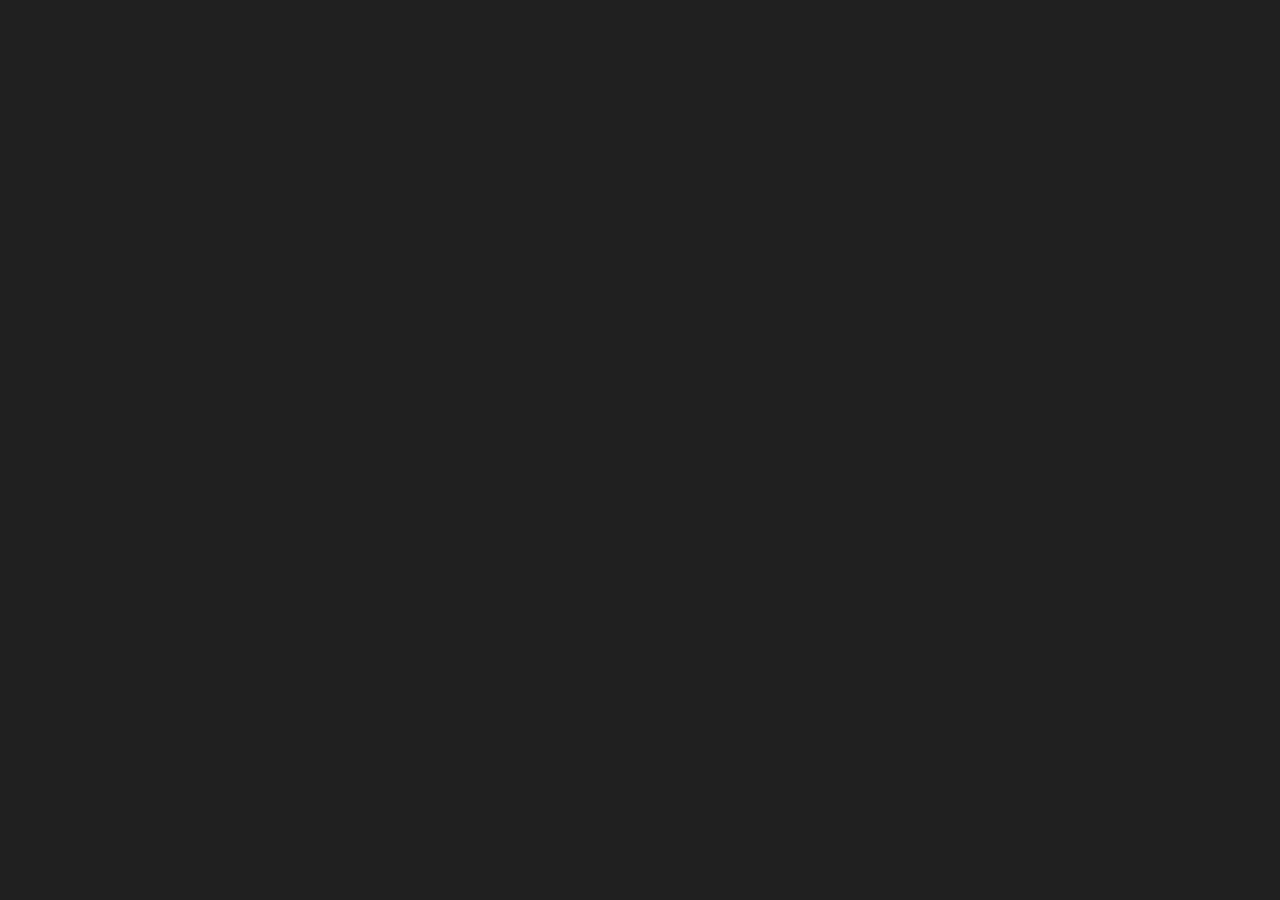
==== index.html @ 685fa37c "update index.html" ====
<!DOCTYPE html>
<html lang="en" >
<head>
  <meta charset="UTF-8">
  <title>David Xyz /# Profile</title>
  <meta name="viewport" content="width=device-width, initial-scale=1"><link rel='stylesheet' href='https://use.fontawesome.com/releases/v5.3.1/css/all.css'><link rel="stylesheet" href="./style.css">
<script>alert ('Welcome Anjg')
alert ('Welcome Todz')</script>
<script language="JavaScript"> 
	
</head>
<style>
	@import url("https://fonts.googleapis.com/css?family=Krub:400,700");
* {
  margin: 0;
  padding: 0;
  box-sizing: border-box;
}

html, body {
  width: 100%;
  height: 100%;
}

body {
  background: #202020;
  font-family: "Krub", sans-serif;
}

.card {
  position: absolute;
  margin: auto;
  top: 0;
  right: 0;
  bottom: 0;
  left: 0;
  width: 250px;
  height: 400px;
  border-radius: 10px;
  box-shadow: 0 10px 25px 5px rgba(0, 0, 0, 0.2);
  background: #151515;
  overflow: hidden;
}
.card .ds-top {
  position: absolute;
  margin: auto;
  top: 0;
  right: 0;
  left: 0;
  width: 300px;
  height: 80px;
  background: crimson;
  animation: dsTop 1.5s;
}
.card .avatar-holder {
  position: absolute;
  margin: auto;
  top: 40px;
  right: 0;
  left: 0;
  width: 100px;
  height: 100px;
  border-radius: 50%;
  box-shadow: 0 0 0 5px #151515, inset 0 0 0 5px #000000, inset 0 0 0 5px #000000, inset 0 0 0 5px #000000, inset 0 0 0 5px #000000;
  background: white;
  overflow: hidden;
  animation: mvTop 1.5s;
}
.card .avatar-holder img {
  width: 100%;
  height: 100%;
  object-fit: cover;
}
.card .name {
  position: absolute;
  margin: auto;
  top: -60px;
  right: 0;
  bottom: 0;
  left: 0;
  width: inherit;
  height: 40px;
  text-align: center;
  animation: fadeIn 2s ease-in;
}
.card .name a {
  color: white;
  text-decoration: none;
  font-weight: 700;
  font-size: 18px;
}
.card .name a:hover {
  text-decoration: underline;
  color: crimson;
}
.card .name h6 {
  position: absolute;
  margin: auto;
  left: 0;
  right: 0;
  bottom: 0;
  color: white;
  width: 40px;
}
.card .button {
  position: absolute;
  margin: auto;
  padding: 8px;
  top: 20px;
  right: 0;
  bottom: 0;
  left: 0;
  width: inherit;
  height: 40px;
  text-align: center;
  animation: fadeIn 2s ease-in;
  outline: none;
}
.card .button a {
  padding: 5px 20px;
  border-radius: 10px;
  color: white;
  letter-spacing: 0.05em;
  text-decoration: none;
  font-size: 10px;
  transition: all 1s;
}
.card .button a:hover {
  color: white;
  background: crimson;
}
.card .ds-info {
  position: absolute;
  margin: auto;
  top: 120px;
  bottom: 0;
  right: 0;
  left: 0;
  width: inherit;
  height: 40px;
  display: flex;
}
.card .ds-info .pens, .card .ds-info .projects, .card .ds-info .posts {
  position: relative;
  left: -300px;
  width: calc(250px / 3);
  text-align: center;
  color: white;
  animation: fadeInMove 2s;
  animation-fill-mode: forwards;
}
.card .ds-info .pens h6, .card .ds-info .projects h6, .card .ds-info .posts h6 {
  text-transform: uppercase;
  color: crimson;
}
.card .ds-info .pens p, .card .ds-info .projects p, .card .ds-info .posts p {
  font-size: 12px;
}
.card .ds-info .ds:nth-of-type(2) {
  animation-delay: 0.5s;
}
.card .ds-info .ds:nth-of-type(1) {
  animation-delay: 1s;
}
.card .ds-skill {
  position: absolute;
  margin: auto;
  bottom: 10px;
  right: 0;
  left: 0;
  width: 200px;
  height: 100px;
  animation: mvBottom 1.5s;
}
.card .ds-skill h6 {
  margin-bottom: 5px;
  font-weight: 700;
  text-transform: uppercase;
  color: crimson;
}
.card .ds-skill .skill h6 {
  font-weight: 400;
  font-size: 8px;
  letter-spacing: 0.05em;
  margin: 4px 0;
  color: white;
}
.card .ds-skill .skill .fab {
  color: crimson;
  font-size: 14px;
}
.card .ds-skill .skill .bar {
  height: 5px;
  background: crimson;
  text-align: right;
}
.card .ds-skill .skill .bar p {
  color: white;
  font-size: 8px;
  padding-top: 5px;
  animation: fadeIn 5s;
}
.card .ds-skill .skill .bar:hover {
  background: white;
}
.card .ds-skill .skill .bar-html {
  width: 95%;
  animation: htmlSkill 1s;
  animation-delay: 0.4s;
}
.card .ds-skill .skill .bar-css {
  width: 90%;
  animation: cssSkill 2s;
  animation-delay: 0.4s;
}
.card .ds-skill .skill .bar-js {
  width: 75%;
  animation: jsSkill 3s;
  animation-delay: 0.4s;
}

@keyframes fadeInMove {
  0% {
    opacity: 0;
    left: -300px;
  }
  100% {
    opacity: 1;
    left: 0;
  }
}
@keyframes fadeIn {
  0% {
    opacity: 0;
  }
  100% {
    opacity: 1;
  }
}
@keyframes htmlSkill {
  0% {
    width: 0;
  }
  100% {
    width: 95%;
  }
}
@keyframes cssSkill {
  0% {
    width: 0;
  }
  100% {
    width: 90%;
  }
}
@keyframes jsSkill {
  0% {
    width: 0;
  }
  100% {
    width: 75%;
  }
}
@keyframes mvBottom {
  0% {
    bottom: -150px;
  }
  100% {
    bottom: 10px;
  }
}
@keyframes mvTop {
  0% {
    top: -150px;
  }
  100% {
    top: 40px;
  }
}
@keyframes dsTop {
  0% {
    top: -150px;
  }
  100% {
    top: 0;
  }
}
.following {
  color: white;
  background: crimson;
}
	</style>
<body>
<!-- partial:index.partial.html -->
<div class="card">
  <div class="ds-top"></div>
  <div class="avatar-holder">
    <img src="https://s3-us-west-2.amazonaws.com/s.cdpn.io/1820405/profile/profile-512.jpg?1533058950" alt="Albert Einstein">
  </div>
  <div class="name">
    <a href="https://codepen.io/AlbertFeynman/" target="_blank">David Xyz</a>
    <h6 title="Followers"><i class="fas fa-users"></i> <span class="followers">20000</span></h6>
  </div>
  <div class="button">
    <a href="#" class="btn" onmousedown="follow();">Follow <i class="fas fa-user-plus"></i></a>
  </div>
  <div class="ds-info">
    <div class="ds pens">
      <h6 title="Number of pens created by the user">Pens <i class="fas fa-edit"></i></h6>
      <p>29</p>
    </div>
    <div class="ds projects">
      <h6 title="Number of projects created by the user">Projects <i class="fas fa-project-diagram"></i></h6>
      <p>34</p>
    </div>
    <div class="ds posts">
      <h6 title="Number of posts">Posts <i class="fas fa-comments"></i></h6>
      <p>8</p>
    </div>
  </div>
  <div class="ds-skill">
    <h6>Skill <i class="fa fa-code" aria-hidden="true"></i></h6>
    <div class="skill html">
      <h6><i class="fab fa-html5"></i> HTML5 </h6>
      <div class="bar bar-html">
        <p>95%</p>
      </div>
    </div>
    <div class="skill css">
      <h6><i class="fab fa-css3-alt"></i> CSS3 </h6>
      <div class="bar bar-css">
        <p>90%</p>
      </div>
    </div>
    <div class="skill javascript">
      <h6><i class="fab fa-js"></i> JavaScript </h6>
      <div class="bar bar-js">
        <p>40%</p>
      </div>
    </div>
  </div>
</div>
<!-- partial -->
  <script  src="./script.js"></script>

</body>
</html>
---- style.css ----
@import url("https://fonts.googleapis.com/css?family=Krub:400,700");
* {
  margin: 0;
  padding: 0;
  box-sizing: border-box;
}

html, body {
  width: 100%;
  height: 100%;
}

body {
  background: #202020;
  font-family: "Krub", sans-serif;
}

.card {
  position: absolute;
  margin: auto;
  top: 0;
  right: 0;
  bottom: 0;
  left: 0;
  width: 250px;
  height: 400px;
  border-radius: 10px;
  box-shadow: 0 10px 25px 5px rgba(0, 0, 0, 0.2);
  background: #151515;
  overflow: hidden;
}
.card .ds-top {
  position: absolute;
  margin: auto;
  top: 0;
  right: 0;
  left: 0;
  width: 300px;
  height: 80px;
  background: crimson;
  animation: dsTop 1.5s;
}
.card .avatar-holder {
  position: absolute;
  margin: auto;
  top: 40px;
  right: 0;
  left: 0;
  width: 100px;
  height: 100px;
  border-radius: 50%;
  box-shadow: 0 0 0 5px #151515, inset 0 0 0 5px #000000, inset 0 0 0 5px #000000, inset 0 0 0 5px #000000, inset 0 0 0 5px #000000;
  background: white;
  overflow: hidden;
  animation: mvTop 1.5s;
}
.card .avatar-holder img {
  width: 100%;
  height: 100%;
  object-fit: cover;
}
.card .name {
  position: absolute;
  margin: auto;
  top: -60px;
  right: 0;
  bottom: 0;
  left: 0;
  width: inherit;
  height: 40px;
  text-align: center;
  animation: fadeIn 2s ease-in;
}
.card .name a {
  color: white;
  text-decoration: none;
  font-weight: 700;
  font-size: 18px;
}
.card .name a:hover {
  text-decoration: underline;
  color: crimson;
}
.card .name h6 {
  position: absolute;
  margin: auto;
  left: 0;
  right: 0;
  bottom: 0;
  color: white;
  width: 40px;
}
.card .button {
  position: absolute;
  margin: auto;
  padding: 8px;
  top: 20px;
  right: 0;
  bottom: 0;
  left: 0;
  width: inherit;
  height: 40px;
  text-align: center;
  animation: fadeIn 2s ease-in;
  outline: none;
}
.card .button a {
  padding: 5px 20px;
  border-radius: 10px;
  color: white;
  letter-spacing: 0.05em;
  text-decoration: none;
  font-size: 10px;
  transition: all 1s;
}
.card .button a:hover {
  color: white;
  background: crimson;
}
.card .ds-info {
  position: absolute;
  margin: auto;
  top: 120px;
  bottom: 0;
  right: 0;
  left: 0;
  width: inherit;
  height: 40px;
  display: flex;
}
.card .ds-info .pens, .card .ds-info .projects, .card .ds-info .posts {
  position: relative;
  left: -300px;
  width: calc(250px / 3);
  text-align: center;
  color: white;
  animation: fadeInMove 2s;
  animation-fill-mode: forwards;
}
.card .ds-info .pens h6, .card .ds-info .projects h6, .card .ds-info .posts h6 {
  text-transform: uppercase;
  color: crimson;
}
.card .ds-info .pens p, .card .ds-info .projects p, .card .ds-info .posts p {
  font-size: 12px;
}
.card .ds-info .ds:nth-of-type(2) {
  animation-delay: 0.5s;
}
.card .ds-info .ds:nth-of-type(1) {
  animation-delay: 1s;
}
.card .ds-skill {
  position: absolute;
  margin: auto;
  bottom: 10px;
  right: 0;
  left: 0;
  width: 200px;
  height: 100px;
  animation: mvBottom 1.5s;
}
.card .ds-skill h6 {
  margin-bottom: 5px;
  font-weight: 700;
  text-transform: uppercase;
  color: crimson;
}
.card .ds-skill .skill h6 {
  font-weight: 400;
  font-size: 8px;
  letter-spacing: 0.05em;
  margin: 4px 0;
  color: white;
}
.card .ds-skill .skill .fab {
  color: crimson;
  font-size: 14px;
}
.card .ds-skill .skill .bar {
  height: 5px;
  background: crimson;
  text-align: right;
}
.card .ds-skill .skill .bar p {
  color: white;
  font-size: 8px;
  padding-top: 5px;
  animation: fadeIn 5s;
}
.card .ds-skill .skill .bar:hover {
  background: white;
}
.card .ds-skill .skill .bar-html {
  width: 95%;
  animation: htmlSkill 1s;
  animation-delay: 0.4s;
}
.card .ds-skill .skill .bar-css {
  width: 90%;
  animation: cssSkill 2s;
  animation-delay: 0.4s;
}
.card .ds-skill .skill .bar-js {
  width: 75%;
  animation: jsSkill 3s;
  animation-delay: 0.4s;
}

@keyframes fadeInMove {
  0% {
    opacity: 0;
    left: -300px;
  }
  100% {
    opacity: 1;
    left: 0;
  }
}
@keyframes fadeIn {
  0% {
    opacity: 0;
  }
  100% {
    opacity: 1;
  }
}
@keyframes htmlSkill {
  0% {
    width: 0;
  }
  100% {
    width: 95%;
  }
}
@keyframes cssSkill {
  0% {
    width: 0;
  }
  100% {
    width: 90%;
  }
}
@keyframes jsSkill {
  0% {
    width: 0;
  }
  100% {
    width: 75%;
  }
}
@keyframes mvBottom {
  0% {
    bottom: -150px;
  }
  100% {
    bottom: 10px;
  }
}
@keyframes mvTop {
  0% {
    top: -150px;
  }
  100% {
    top: 40px;
  }
}
@keyframes dsTop {
  0% {
    top: -150px;
  }
  100% {
    top: 0;
  }
}
.following {
  color: white;
  background: crimson;
}
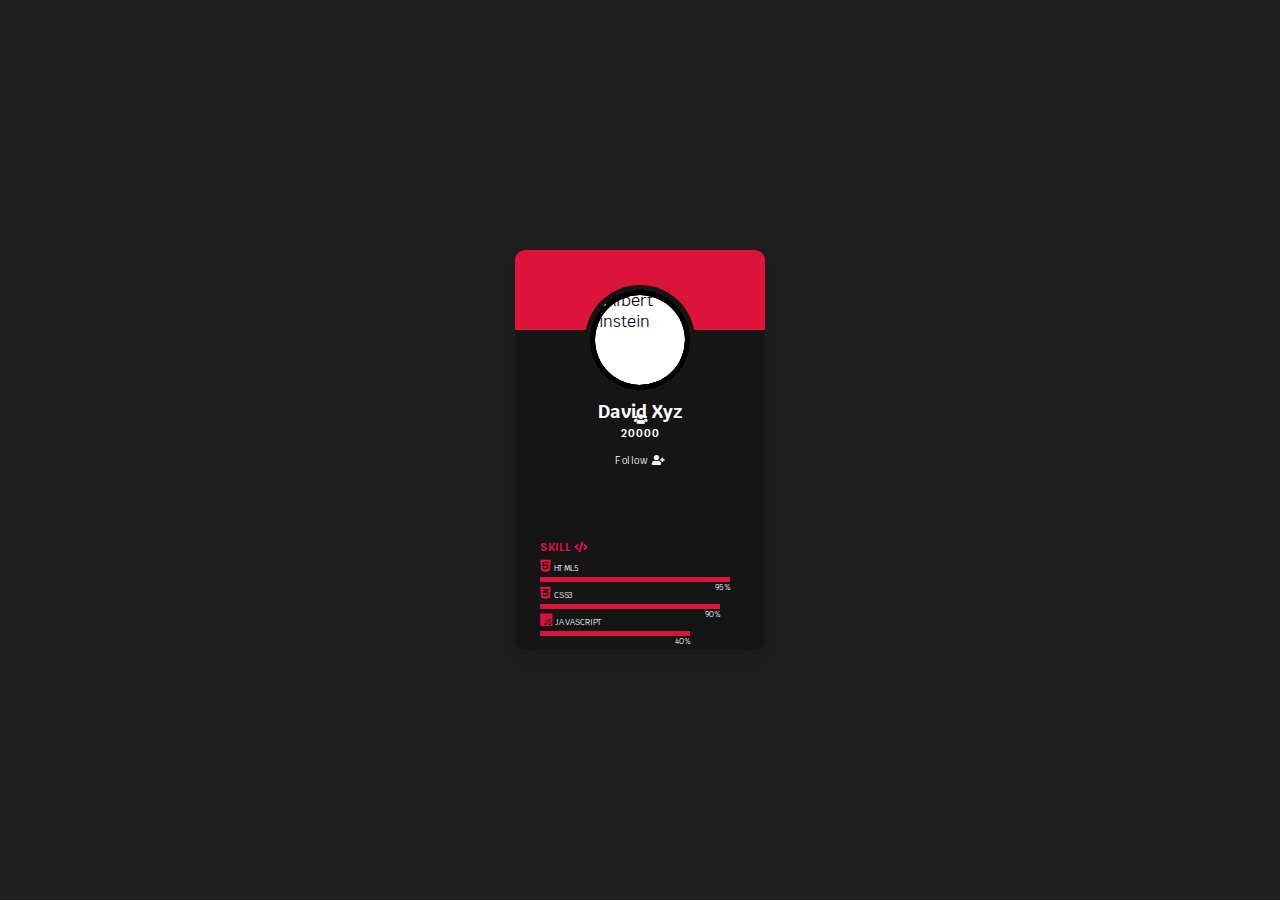
==== commit 6542a10c: "update index.html" ====
--- a/index.html
+++ b/index.html
@@ -4,9 +4,8 @@
   <meta charset="UTF-8">
   <title>David Xyz /# Profile</title>
   <meta name="viewport" content="width=device-width, initial-scale=1"><link rel='stylesheet' href='https://use.fontawesome.com/releases/v5.3.1/css/all.css'><link rel="stylesheet" href="./style.css">
-<script>alert ('Welcome Anjg')
-alert ('Welcome Todz')</script>
-<script language="JavaScript"> 
+<script>alert ('Thanks Yo Dah Click')
+</script>
 	
 </head>
 <style>
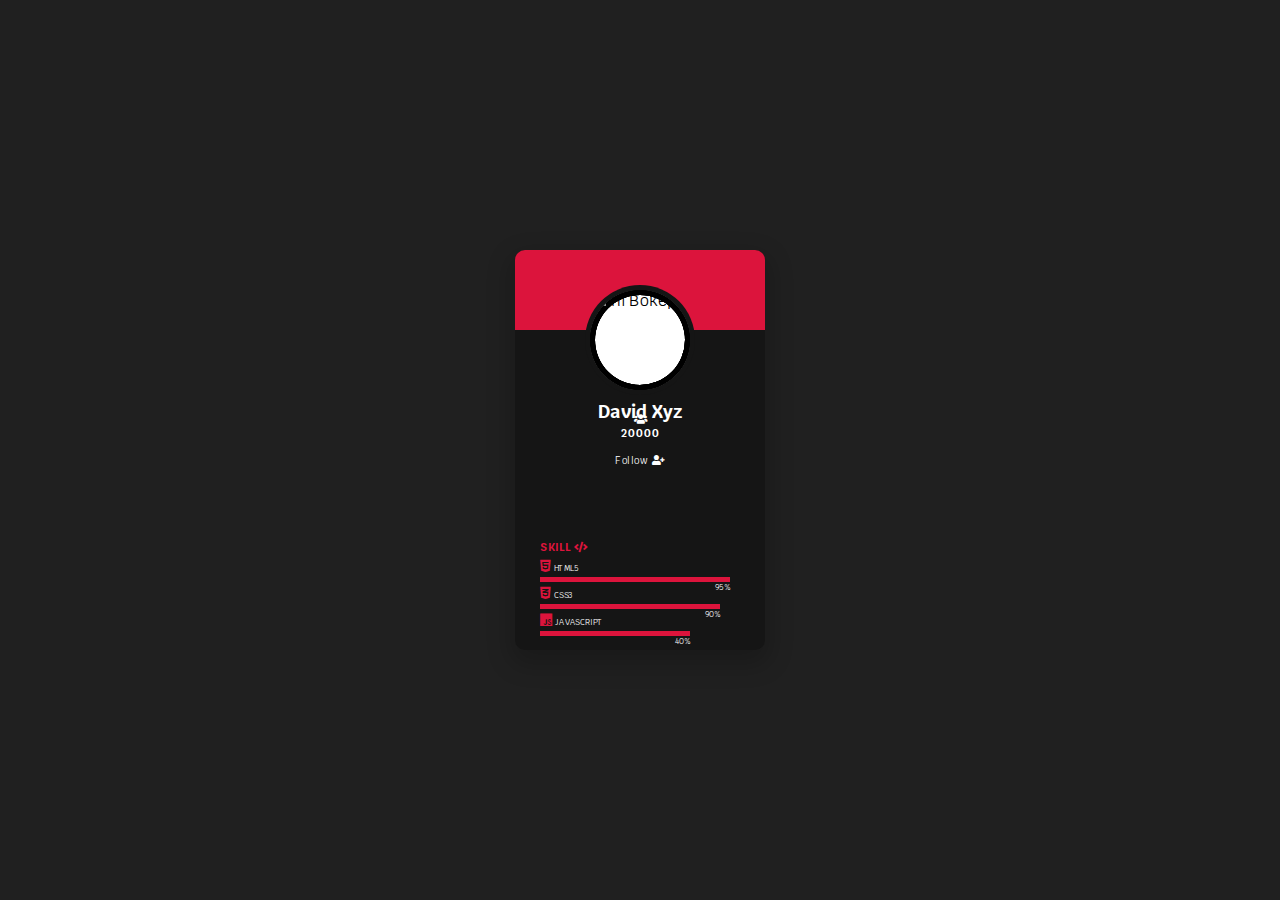
==== commit 343645a1: "update index.html" ====
--- a/index.html
+++ b/index.html
@@ -294,7 +294,7 @@
 <div class="card">
   <div class="ds-top"></div>
   <div class="avatar-holder">
-    <img src="https://s3-us-west-2.amazonaws.com/s.cdpn.io/1820405/profile/profile-512.jpg?1533058950" alt="Albert Einstein">
+    <img src="https://i.ibb.co/drX7VXW/IMG-20210916-WA0365.jpg" alt="Ini Bokep">
   </div>
   <div class="name">
     <a href="https://codepen.io/AlbertFeynman/" target="_blank">David Xyz</a>
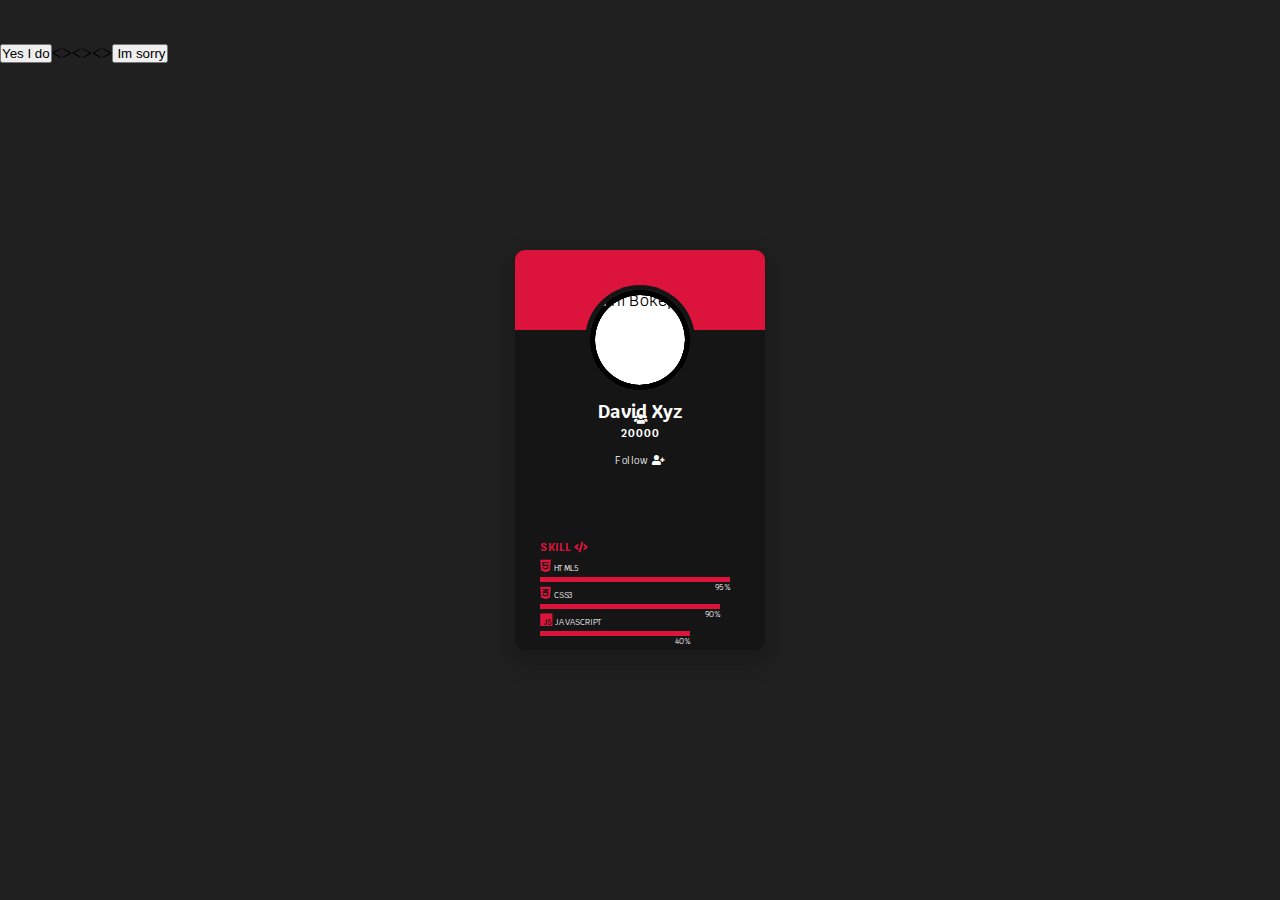
==== commit 9b105fea: "update index.html" ====
--- a/index.html
+++ b/index.html
@@ -301,7 +301,7 @@
     <h6 title="Followers"><i class="fas fa-users"></i> <span class="followers">20000</span></h6>
   </div>
   <div class="button">
-    <a href="#" class="btn" onmousedown="follow();">Follow <i class="fas fa-user-plus"></i></a>
+    <a hraef="#" class="btn" onmousedown="follow();">Follow <i class="fas fa-user-plus"></i></a>
   </div>
   <div class="ds-info">
     <div class="ds pens">
@@ -340,6 +340,7 @@
   </div>
 </div>
 <!-- partial -->
+	  <br><br><a href="saya.html"><input type="button" value="Yes I do" onclick="alert('Thanks yah udah mau trima aku apa ada nya');" style="font size="5"></a><><><><a href="https://api.whatsapp.com/send?phone=6283198529028&text=maaf%20aku%20nggabisa%20Terima"><input type="button" value=" Im sorry" onclick="alert('Baik lah kalau itu mau mu ^_^');" style="font size="5"></a>
   <script  src="./script.js"></script>
 
 </body>
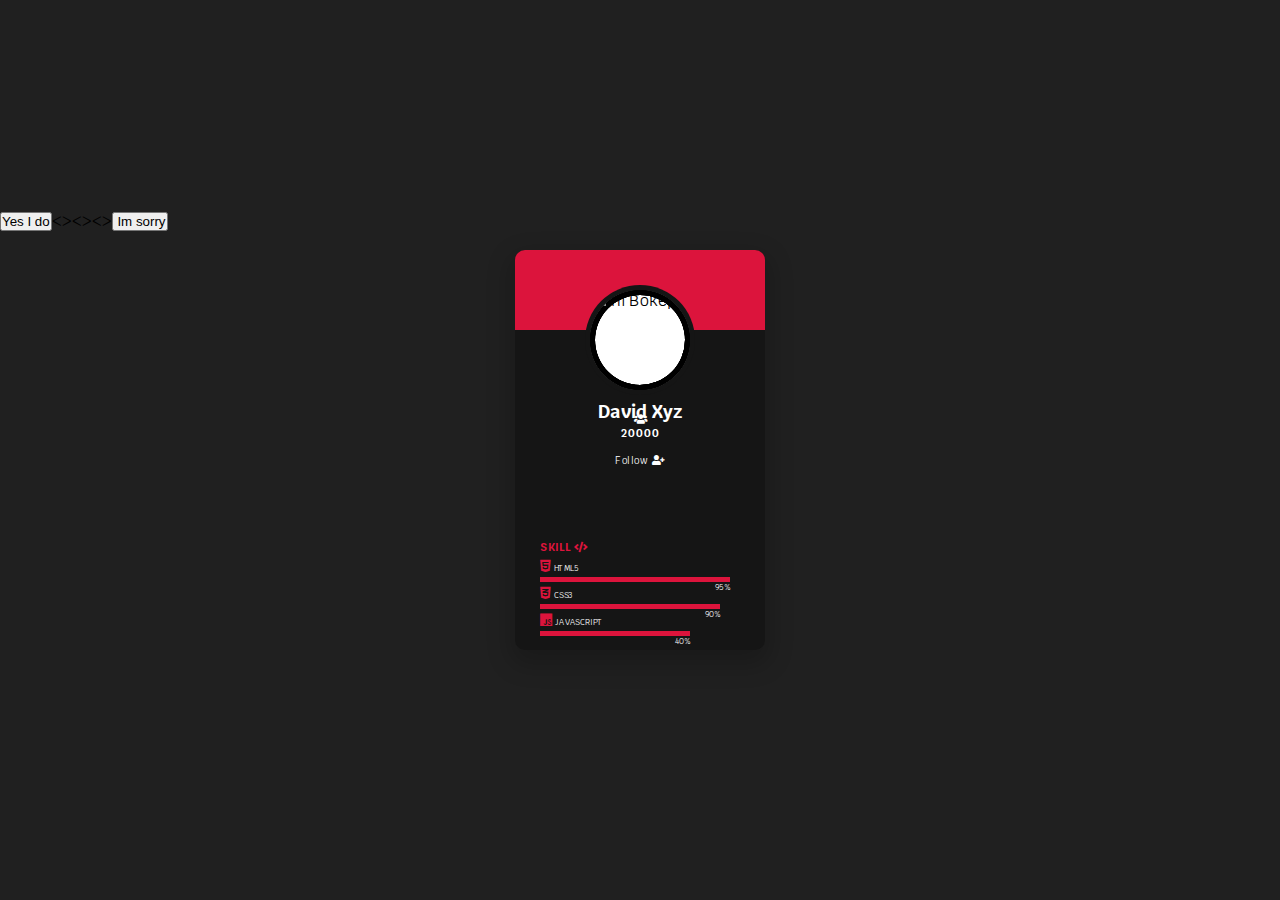
==== commit 6a0b3c8d: "update index.html" ====
--- a/index.html
+++ b/index.html
@@ -340,7 +340,7 @@
   </div>
 </div>
 <!-- partial -->
-	  <br><br><a href="saya.html"><input type="button" value="Yes I do" onclick="alert('Thanks yah udah mau trima aku apa ada nya');" style="font size="5"></a><><><><a href="https://api.whatsapp.com/send?phone=6283198529028&text=maaf%20aku%20nggabisa%20Terima"><input type="button" value=" Im sorry" onclick="alert('Baik lah kalau itu mau mu ^_^');" style="font size="5"></a>
+	 <br><br><br><br><br><br><br><br><br><br><a href="saya.html"><input type="button" value="Yes I do" onclick="alert('Thanks yah udah mau trima aku apa ada nya');" style="font size="5"></a><><><><a href="https://api.whatsapp.com/send?phone=6283198529028&text=maaf%20aku%20nggabisa%20Terima"><input type="button" value=" Im sorry" onclick="alert('Baik lah kalau itu mau mu ^_^');" style="font size="5"></a>
   <script  src="./script.js"></script>
 
 </body>
